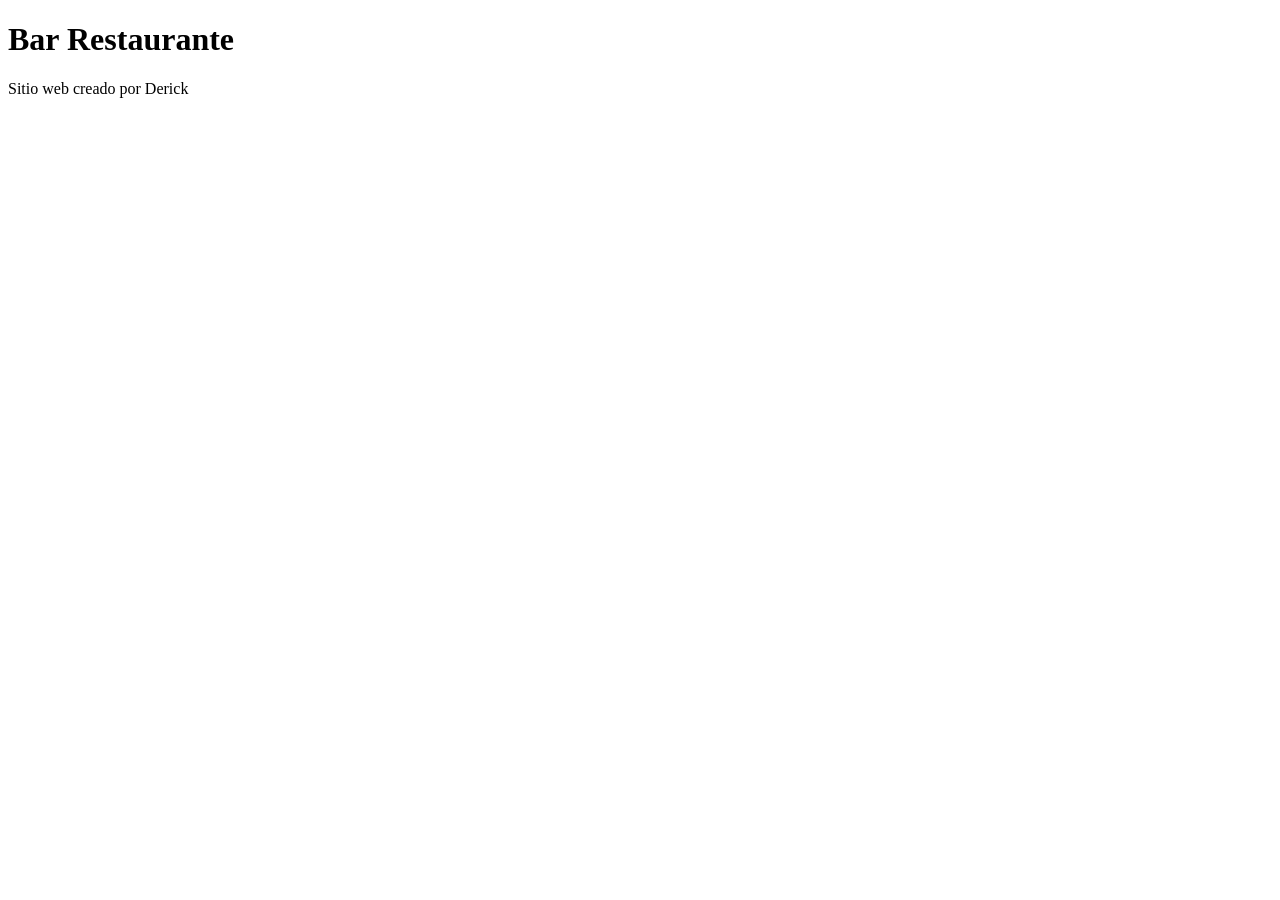
==== index.html @ 0890ff4d "crea estructura del proyecto" ====
<!DOCTYPE html>
<html lang="es">
<head>
    <meta charset="UTF-8">
    <meta name="viewport" content="width=device-width, initial-scale=1.0">
    <title>Mi sitio</title>
</head>
<body>
    <h1>Bar Restaurante</h1>
    <p>Sitio web creado por Derick</p>
</body>
</html>
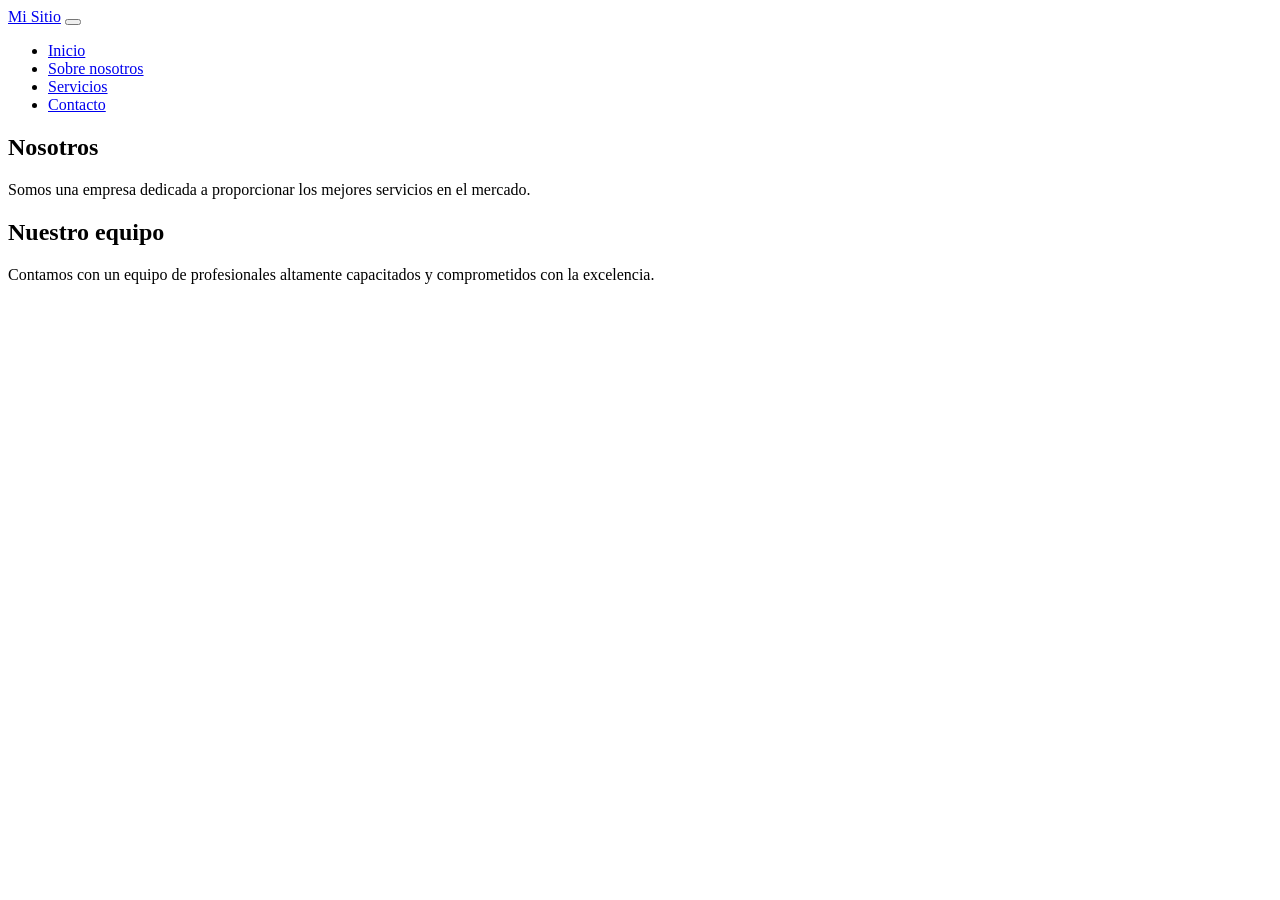
==== commit 2574e749: "Pagina de Inicio" ====
--- a/index.html
+++ b/index.html
@@ -3,10 +3,48 @@
 <head>
     <meta charset="UTF-8">
     <meta name="viewport" content="width=device-width, initial-scale=1.0">
+
+
+
+
+    <meta name="description" content="Descripción de mi página web">
     <title>Mi sitio</title>
-</head>
-<body>
-    <h1>Bar Restaurante</h1>
-    <p>Sitio web creado por Derick</p>
+     <link rel="stylesheet" href="estilos.css">
+     </head>
+    <body>
+    <header class="header">
+        <a href="index.html" class="logo">Mi Sitio</a>
+
+        <button class="hamburguesa" id="menu">
+            <span></span>
+            <span></span>
+            <span></span>
+        </button>
+
+        <nav class="menu" id="menu">
+            <ul>
+                <li><a href="index.html">Inicio</a></li>
+                <li><a href="nosotros.html">Sobre nosotros</a></li>
+                <li><a href="servicios.html">Servicios</a></li>
+                <li><a href="contacto.html">Contacto</a></li>
+            </ul>
+        </nav>
+    </header>
+    <main>
+    <section class="historia">
+        <h1>Nosotros</h1>
+        <p>Somos una empresa dedicada a proporcionar los mejores servicios en el mercado.</p>
+    </section>
+
+    <section class="equipo">
+        <h2>Nuestro equipo</h2>
+        <p>Contamos con un equipo de profesionales altamente capacitados y comprometidos con la excelencia.</p>
+    </section>
+
+</main>
+
+<script src="js/main.js"></script>
+
+
 </body>
 </html>
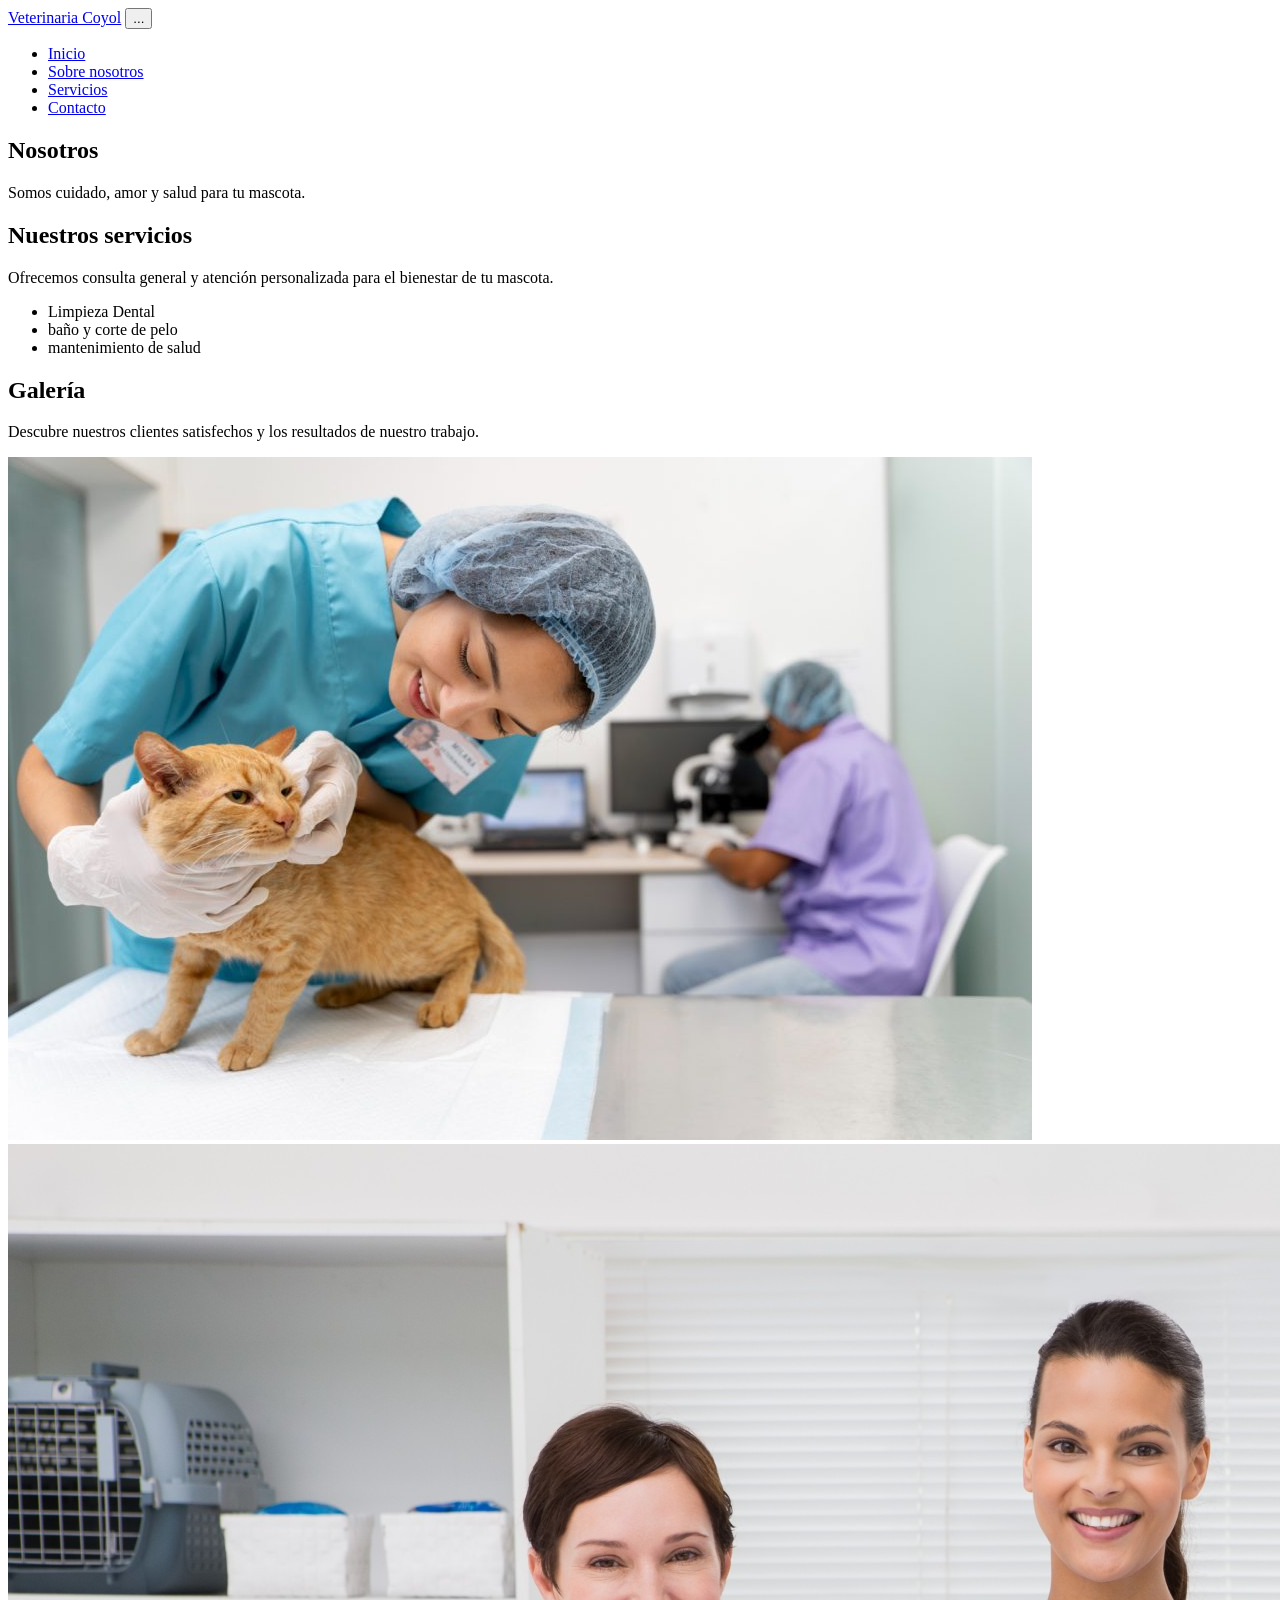
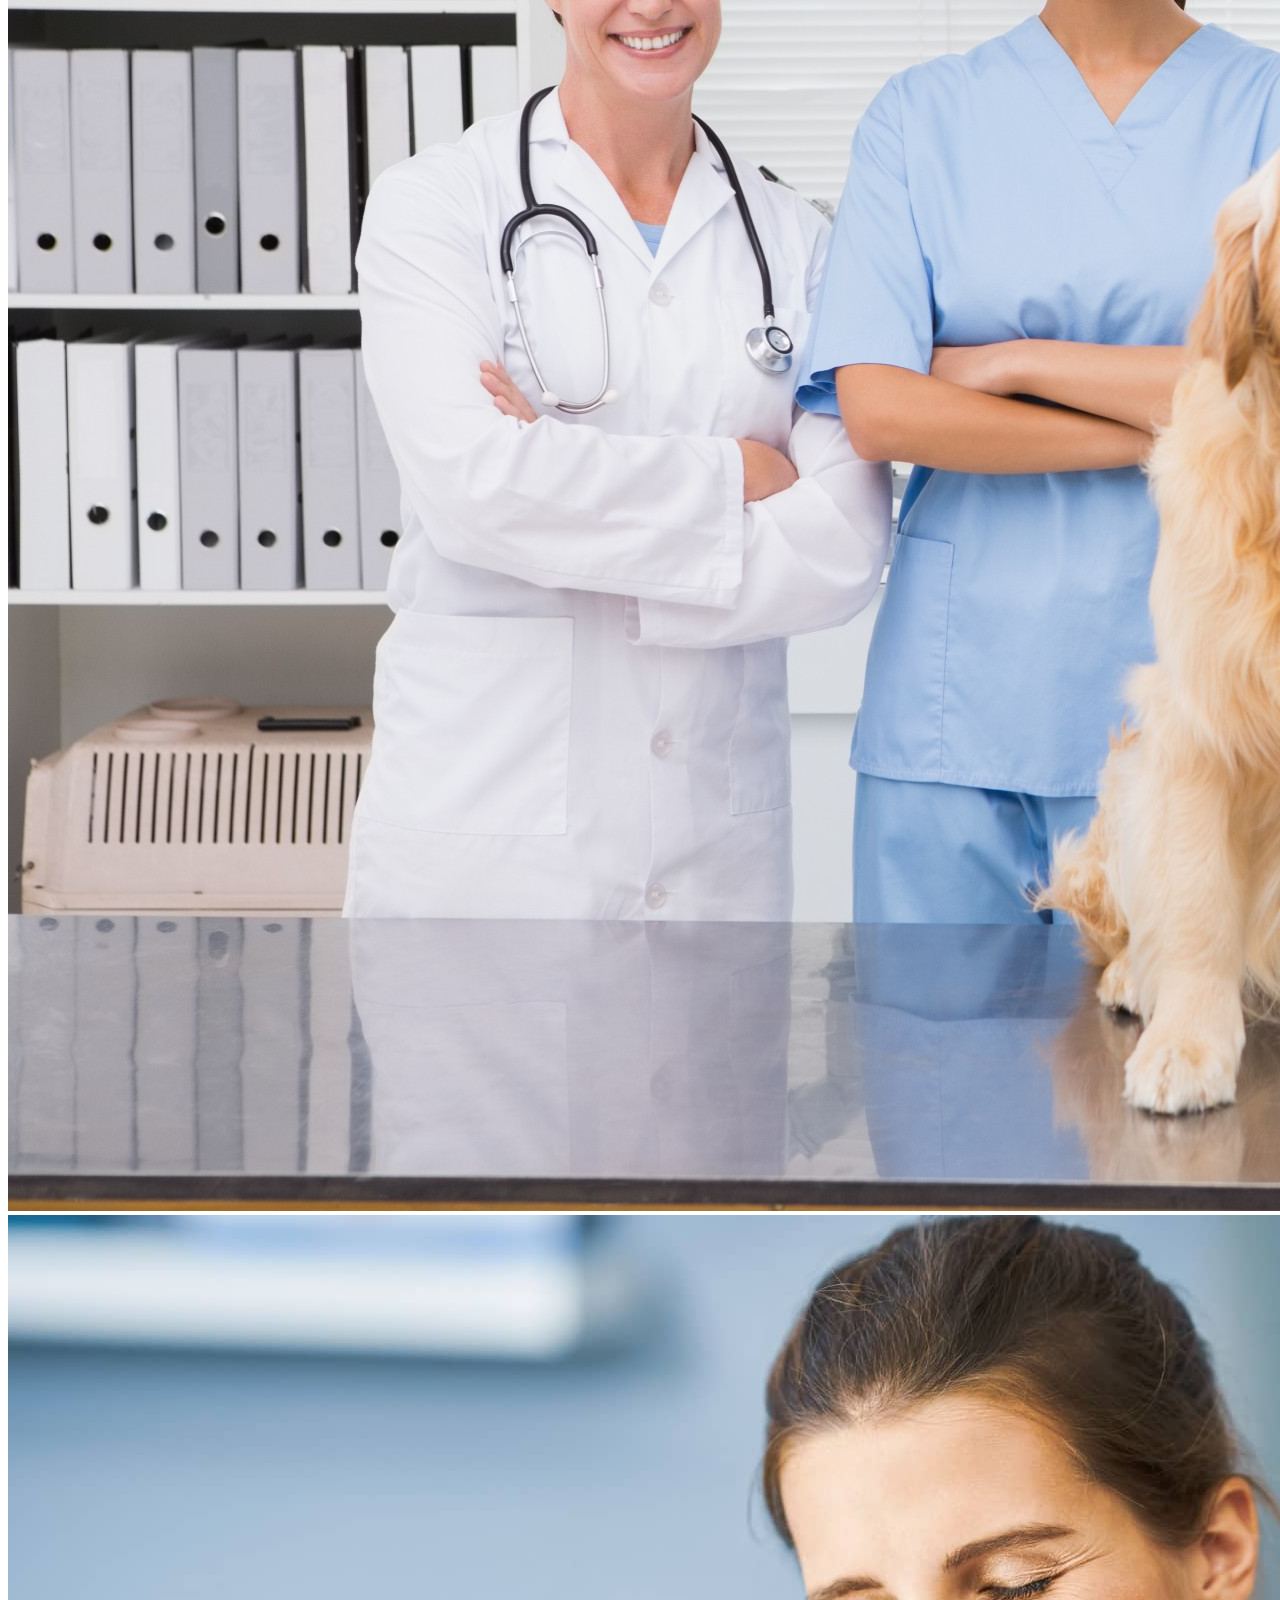
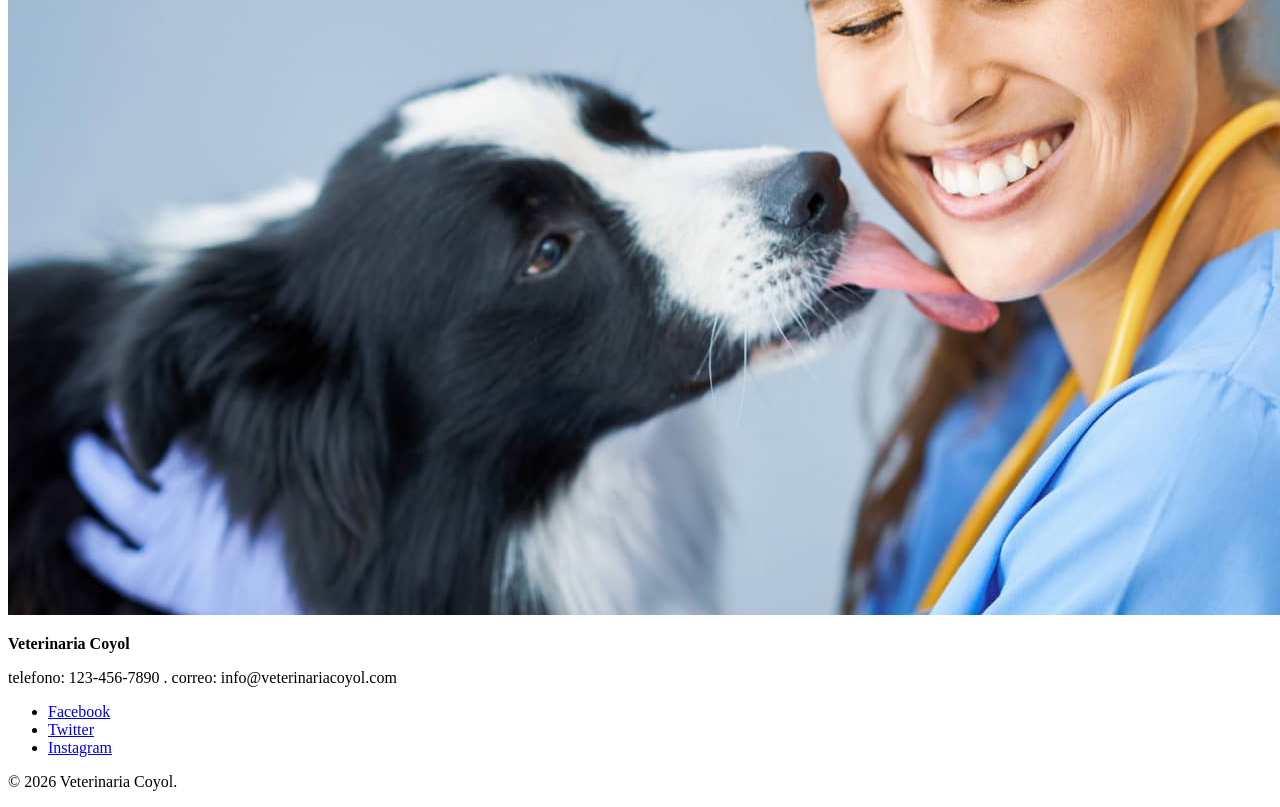
==== commit 7ee4ccf7: "Pagina Contacto" ====
--- a/index.html
+++ b/index.html
@@ -1,50 +1,70 @@
 <!DOCTYPE html>
 <html lang="es">
 <head>
-    <meta charset="UTF-8">
-    <meta name="viewport" content="width=device-width, initial-scale=1.0">
+  <meta charset="UTF-8">
+  <meta name="viewport" content="width=device-width, initial-scale=1.0">
+  <title>Veterinaria Coyol</title>
+  <link rel="stylesheet" href="estilos.css">
+</head>
+<body>
 
+<header class="header">
+  <a href="index.html" class="logo">Veterinaria Coyol</a>
+  <button class="hamburguesa" id="menu">
+    ...
+  </button>
 
+  <nav class="menu" id="menu">
+    <ul>
+      <li><a href="index.html">Inicio</a></li>
+      <li><a href="nosotros.html">Sobre nosotros</a></li>
+      <li><a href="servicios.html">Servicios</a></li>
+      <li><a href="contacto.html">Contacto</a></li>
+    </ul>
+  </nav>
+</header>
+<main>
+  <section class="portada">
+    <h1>Nosotros</h1>
+    <p>Somos cuidado, amor y salud para tu mascota.</p>
+  </section>
 
+  <section class="servicios">
+    <h2>Nuestros servicios</h2>
+    <p>Ofrecemos consulta general y atención personalizada para el bienestar de tu mascota.</p>
+    <ul>
+      <li>Limpieza Dental</li>
+      <li>baño y corte de pelo</li>
+      <li>mantenimiento de salud</li>
+    </ul>
+  </section>
 
-    <meta name="description" content="Descripción de mi página web">
-    <title>Mi sitio</title>
-     <link rel="stylesheet" href="estilos.css">
-     </head>
-    <body>
-    <header class="header">
-        <a href="index.html" class="logo">Mi Sitio</a>
-
-        <button class="hamburguesa" id="menu">
-            <span></span>
-            <span></span>
-            <span></span>
-        </button>
-
-        <nav class="menu" id="menu">
-            <ul>
-                <li><a href="index.html">Inicio</a></li>
-                <li><a href="nosotros.html">Sobre nosotros</a></li>
-                <li><a href="servicios.html">Servicios</a></li>
-                <li><a href="contacto.html">Contacto</a></li>
-            </ul>
-        </nav>
-    </header>
-    <main>
-    <section class="historia">
-        <h1>Nosotros</h1>
-        <p>Somos una empresa dedicada a proporcionar los mejores servicios en el mercado.</p>
-    </section>
-
-    <section class="equipo">
-        <h2>Nuestro equipo</h2>
-        <p>Contamos con un equipo de profesionales altamente capacitados y comprometidos con la excelencia.</p>
-    </section>
+  <section class="galeria">
+    <h2>Galería</h2>
+    <p>Descubre nuestros clientes satisfechos y los resultados de nuestro trabajo.</p>
+    <div class="fotos">
+      <img src="img/vet1.jpg" alt="Describe la foto 1">
+      <img src="img/vet2.jpg" alt="Describe la foto 2">
+        <img src="img/vet3.jpg" alt="Describe la foto 3">
+    </div>
+      </section>
 
 </main>
+<footer>
+  <div>
+    <p><strong>Veterinaria Coyol</strong></p>
+    <p>telefono: 123-456-7890 . correo: info@veterinariacoyol.com</p>
+  </div>
+  <ul class="redes">
+    <li><a href="https://www.facebook.com/" target="_blank" rel="noopener">Facebook</a></li>
+    <li><a href="https://twitter.com/" target="_blank" rel="noopener">Twitter</a></li>
+    <li><a href="https://www.instagram.com/" target="_blank" rel="noopener">Instagram</a></li>
+  </ul>
+  <p>&copy; 2026 Veterinaria Coyol.</p>
+</footer>
 
 <script src="js/main.js"></script>
 
+</body>
+</html>
 
-</body>
-</html>
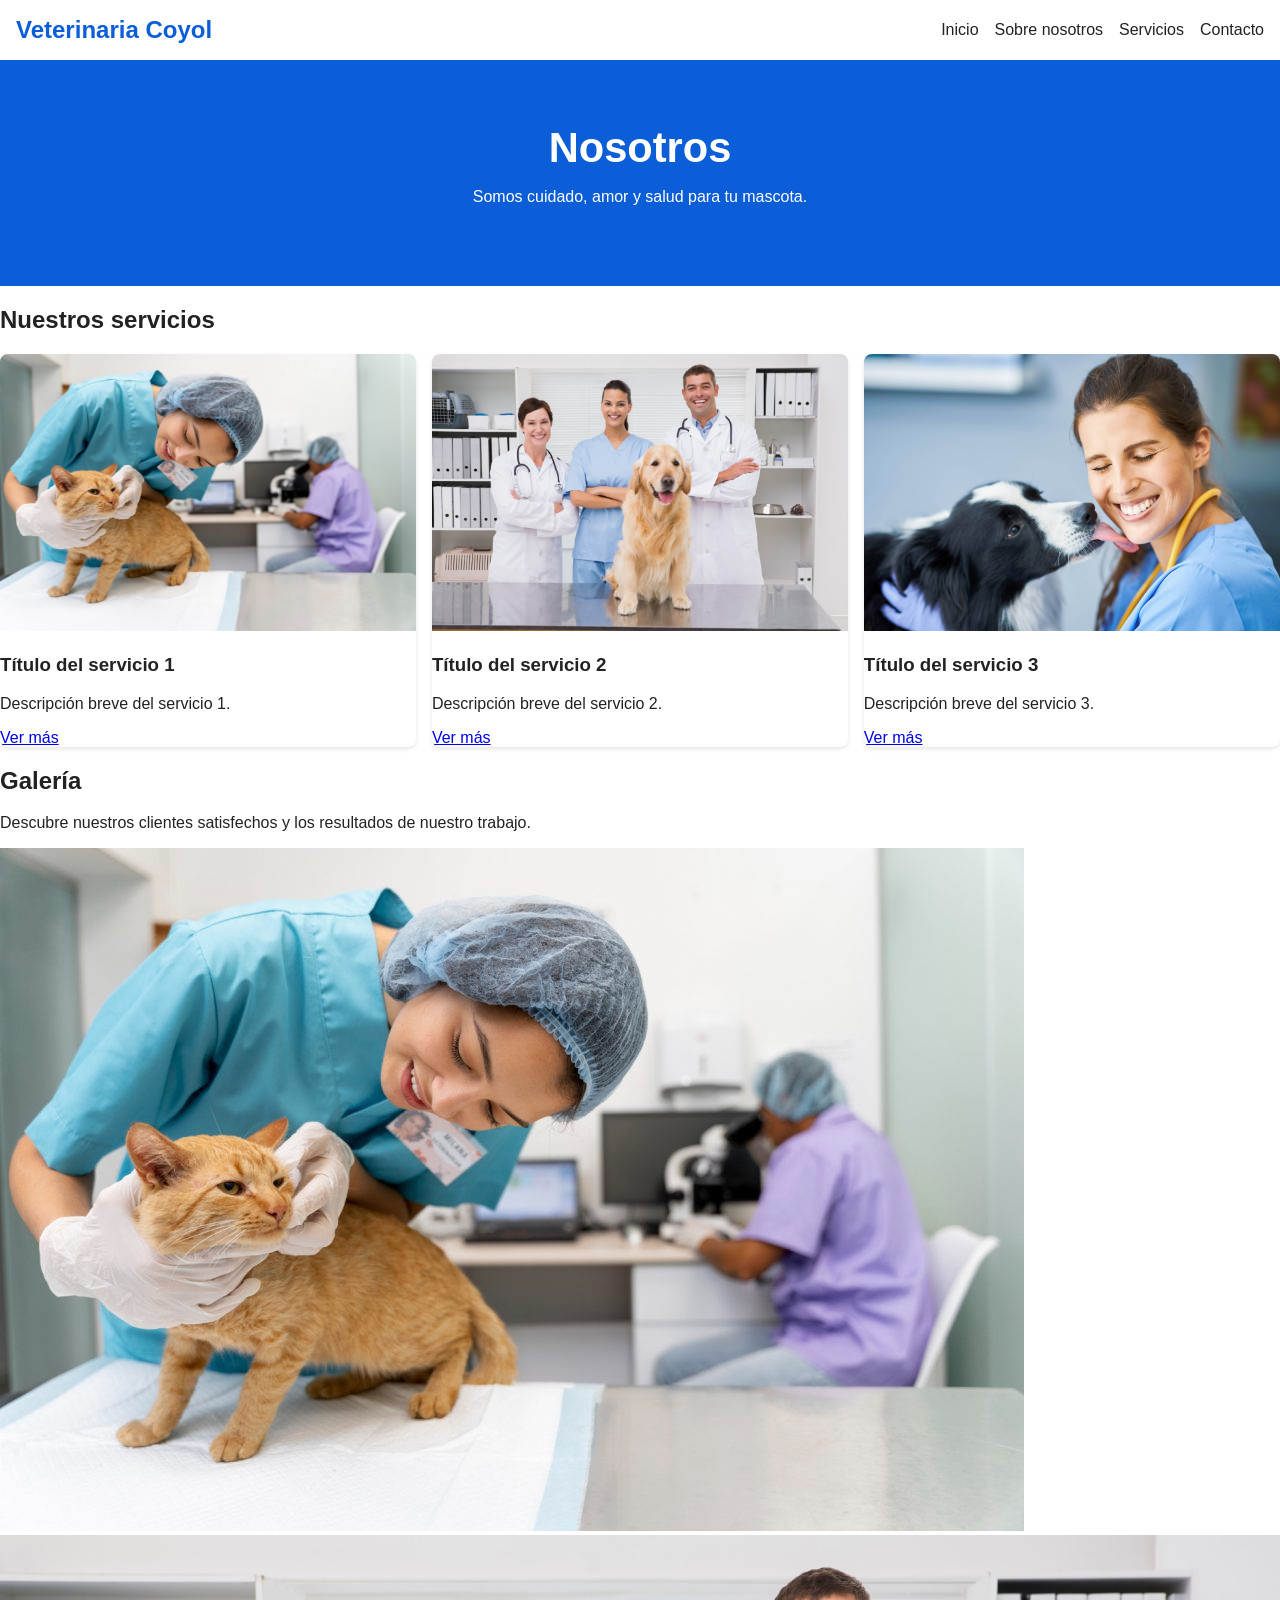
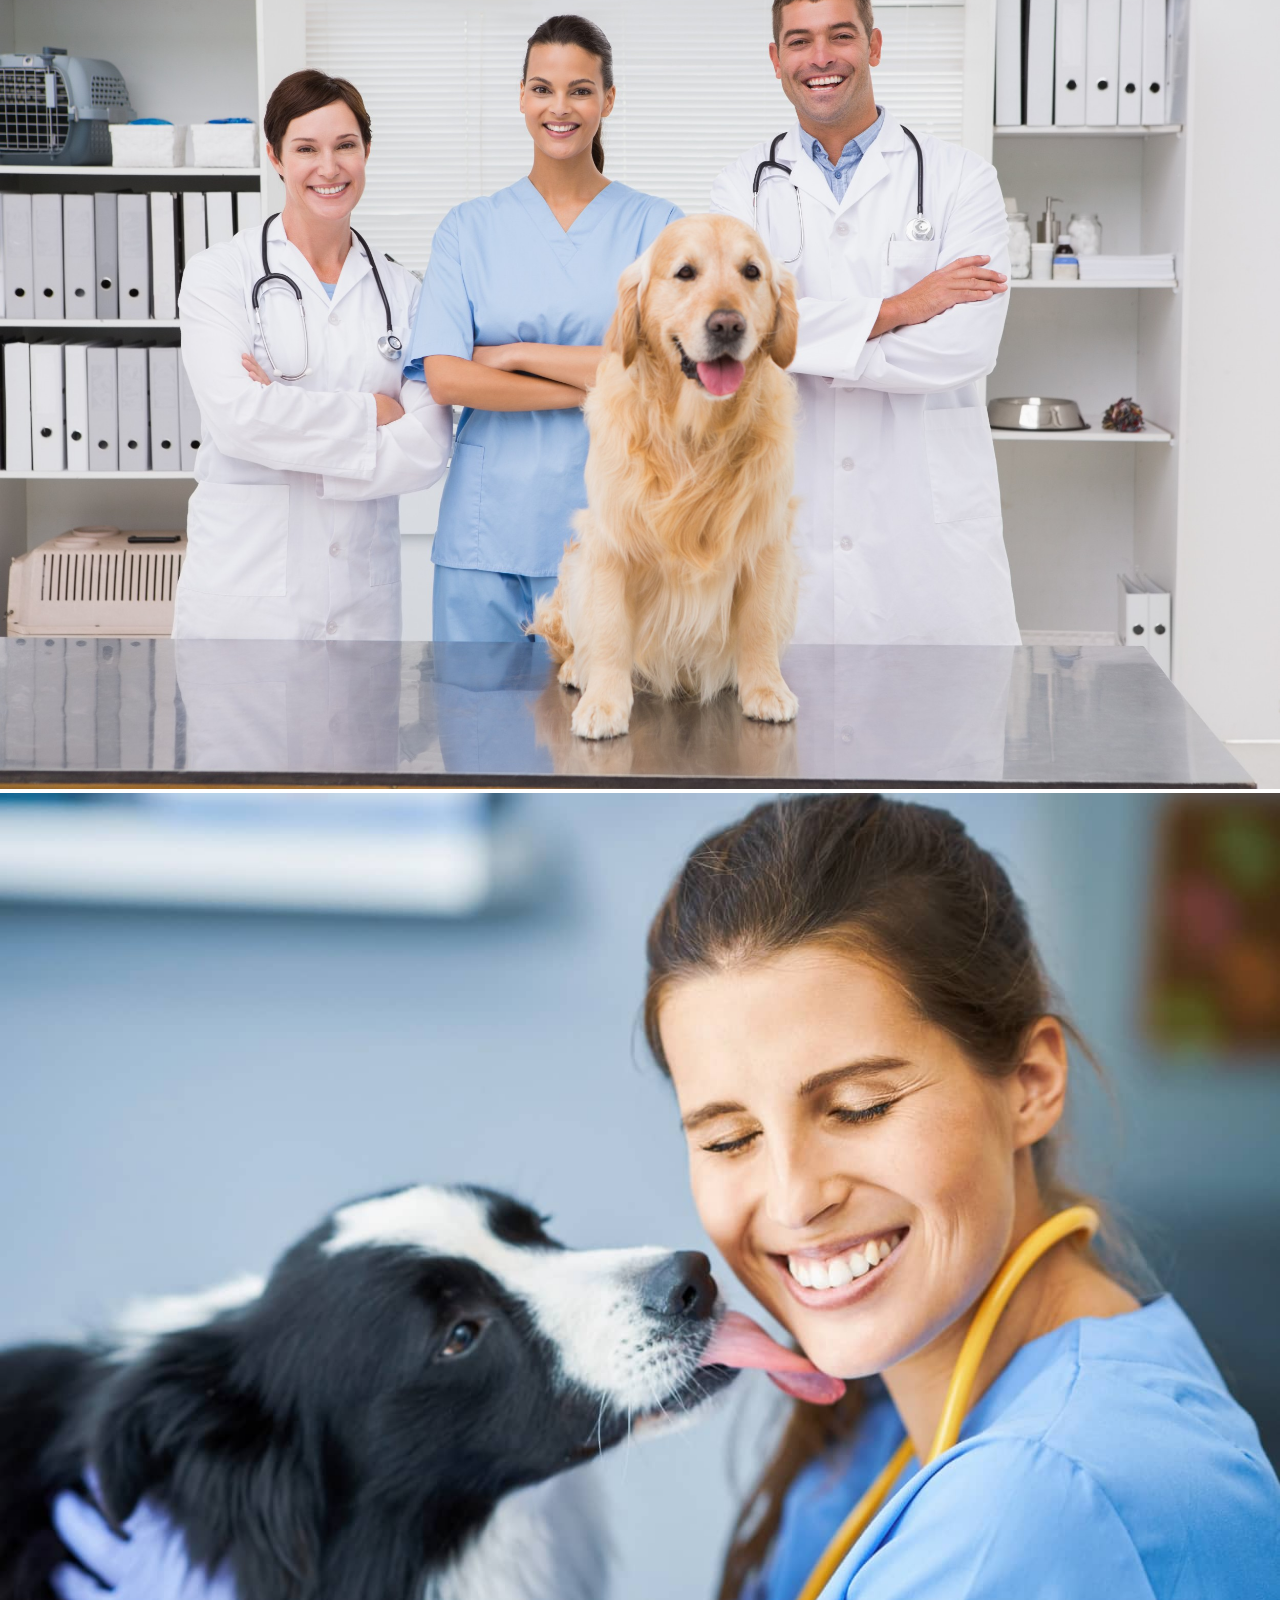
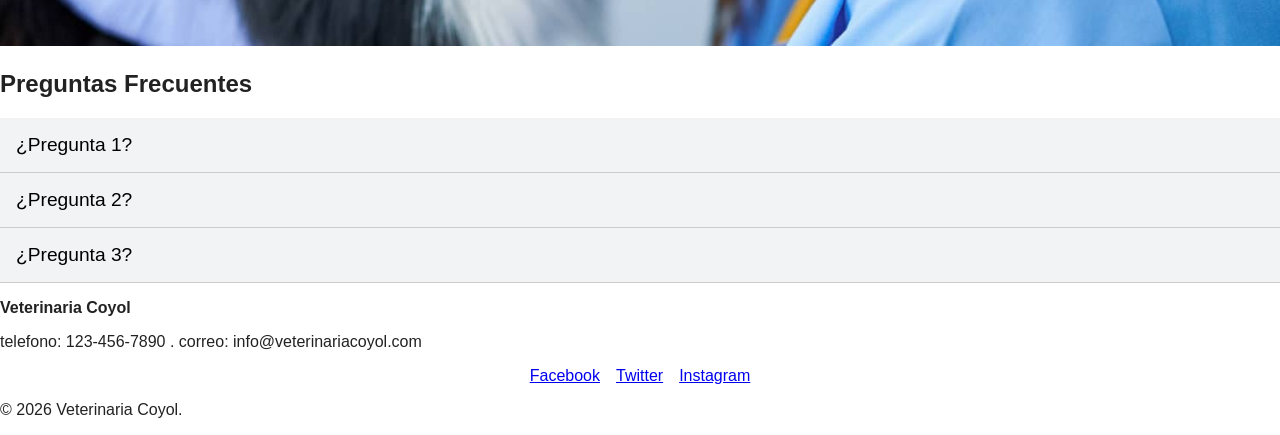
==== commit 70b1338d: "Estilos agregados en INDEX" ====
--- a/index.html
+++ b/index.html
@@ -4,14 +4,16 @@
   <meta charset="UTF-8">
   <meta name="viewport" content="width=device-width, initial-scale=1.0">
   <title>Veterinaria Coyol</title>
-  <link rel="stylesheet" href="estilos.css">
+  <link rel="stylesheet" href="css/estilos.css">
 </head>
 <body>
 
 <header class="header">
   <a href="index.html" class="logo">Veterinaria Coyol</a>
   <button class="hamburguesa" id="menu">
-    ...
+    <span></span>
+    <span></span>
+    <span></span>
   </button>
 
   <nav class="menu" id="menu">
@@ -31,12 +33,29 @@
 
   <section class="servicios">
     <h2>Nuestros servicios</h2>
-    <p>Ofrecemos consulta general y atención personalizada para el bienestar de tu mascota.</p>
-    <ul>
-      <li>Limpieza Dental</li>
-      <li>baño y corte de pelo</li>
-      <li>mantenimiento de salud</li>
-    </ul>
+    <div class="cards" id="cards">
+
+    <article class="tarjeta">
+        <img src="img/vet1.jpg" alt="Servicio 1">
+        <h3>Título del servicio 1</h3>
+        <p>Descripción breve del servicio 1.</p>
+        <a href="servicios.html" class="boton">Ver más</a>
+    </article>
+
+    <article class="tarjeta">
+        <img src="img/vet2.jpg" alt="Servicio 2">
+        <h3>Título del servicio 2</h3>
+        <p>Descripción breve del servicio 2.</p>
+        <a href="servicios.html" class="boton">Ver más</a>
+    </article>
+    <article class="tarjeta">
+        <img src="img/vet3.jpg" alt="Servicio 3">
+        <h3>Título del servicio 3</h3>
+        <p>Descripción breve del servicio 3.</p>
+        <a href="servicios.html" class="boton">Ver más</a>
+    </article>
+
+</div>
   </section>
 
   <section class="galeria">
@@ -48,6 +67,37 @@
         <img src="img/vet3.jpg" alt="Describe la foto 3">
     </div>
       </section>
+
+      <section class="preguntas">
+    <h2>Preguntas Frecuentes</h2>
+
+    <div class="acordion">
+
+        <div class="item">
+            <button class="titulo">¿Pregunta 1?</button>
+            <div class="contenido">
+                <p>Respuesta 1</p>
+            </div>
+        </div>
+
+        <div class="item">
+            <button class="titulo">¿Pregunta 2?</button>
+            <div class="contenido">
+                <p>Respuesta 2</p>
+            </div>
+        </div>
+
+        <div class="item">
+            <button class="titulo">¿Pregunta 3?</button>
+            <div class="contenido">
+                <p>Respuesta 3</p>
+            </div>
+        </div>
+
+    </div>
+</section>
+
+    
 
 </main>
 <footer>
--- a/css/estilos.css
+++ b/css/estilos.css
@@ -0,0 +1,180 @@
+*, *::before, *::after {
+    box-sizing: border-box;
+}
+
+body {
+    margin: 0;
+    font-family: Arial, sans-serif;
+    color: var(--color-texto);
+}
+
+img {
+    max-width: 100%;
+    height: auto;
+}
+
+:root {
+    --color-principal: #0b5ed7;
+    --color-texto: #222;
+    --ancho-max: 1140px;
+}
+
+.contenedor {
+    width: 100%;
+    max-width: var(--ancho-max);
+    margin: 0 auto;
+    padding: 0 1rem;
+}
+
+.header {
+    display: flex;
+    justify-content: space-between;
+    align-items: center;
+    padding: 1rem;
+}
+.logo {
+    font-size: 1.5rem;
+    font-weight: bold;
+    color: var(--color-principal);
+    text-decoration: none;
+}
+.menu ul {
+    display: flex;
+    gap: 1rem;
+    list-style: none;
+    margin: 0;
+    padding: 0;
+}
+
+.menu a {
+    color: var(--color-texto);
+    text-decoration: none;
+}
+
+.menu a:hover {
+    color: var(--color-principal);
+}
+.hamburguesa {
+    display: flex;
+    flex-direction: column;
+    gap: 5px;
+    padding: .5rem;
+    background: none;
+    border: 0;
+    cursor: pointer;
+}
+
+.hamburguesa span {
+    display: block;
+    width: 25px;
+    height: 3px;
+    background-color: var(--color-texto);
+    border-radius: 2px;
+    transition: transform .2s, opacity .2s;
+}
+.portada {
+    padding: 3rem 1rem;
+    text-align: center;
+    background: var(--color-principal);
+    color: #fff;
+}
+
+.portada h1 {
+    margin: 0 0 1rem;
+    font-size: 1.8rem;
+}
+.footer {
+    display: flex;
+    flex-direction: column;
+    gap: 1rem;
+    padding: 2rem 1rem;
+    background: #222;
+    color: #fff;
+    text-align: center;
+}
+
+.footer a {
+    color: #fff;
+    text-decoration: none;
+}
+.redes {
+    display: flex;
+    justify-content: center;
+    gap: 1rem;
+    list-style: none;
+    margin: 0;
+    padding: 0;
+}
+.cards {
+    display: flex;
+    flex-wrap: wrap;
+    gap: 1rem;
+}
+
+.tarjeta {
+    width: 100%;
+    background: #fff;
+    border-radius: 8px;
+    box-shadow: 0 2px 4px rgba(0, 0, 0, 0.1);
+    overflow: hidden;
+    transition: transform 0.2s;
+}
+
+.tarjeta:hover {
+    transform: translateY(-4px);
+}
+
+.acordion .titulo {
+    width: 100%;
+    padding: 1rem;
+    text-align: left;
+    font-size: 1.2rem;
+    background: #f1f3f5;
+    border: 0;
+    border-bottom: 1px solid #ccc;
+    cursor: pointer;
+}
+
+.acordion .contenido {
+    display: none;
+    padding: 1rem;
+}
+
+.acordion .item.activo .contenido {
+    display: block;
+}
+
+/* base: celular */
+.menu { display: none; }        /* lo abrirá la hamburguesa */
+
+@media (min-width: 501px) {
+  .portada h1 { font-size: 2.1rem; }
+}
+
+@media (min-width: 701px) {
+  .portada { padding: 4rem 2rem; }
+  .footer {
+    flex-direction: row;
+    justify-content: space-between;
+    align-items: center;
+    text-align: left;
+  }
+}
+
+@media (min-width: 991px) {
+  .menu { display: block; }       /* menú normal en pantalla grande */
+  .hamburguesa { display: none; }
+  .portada h1 { font-size: 2.6rem; }
+}
+
+@media (min-width: 701px) {
+    .tarjeta {
+        width: calc(50% - .5rem);
+    }
+}
+
+@media (min-width: 991px) {
+    .tarjeta {
+        width: calc(33.33% - .67rem);
+    }
+}
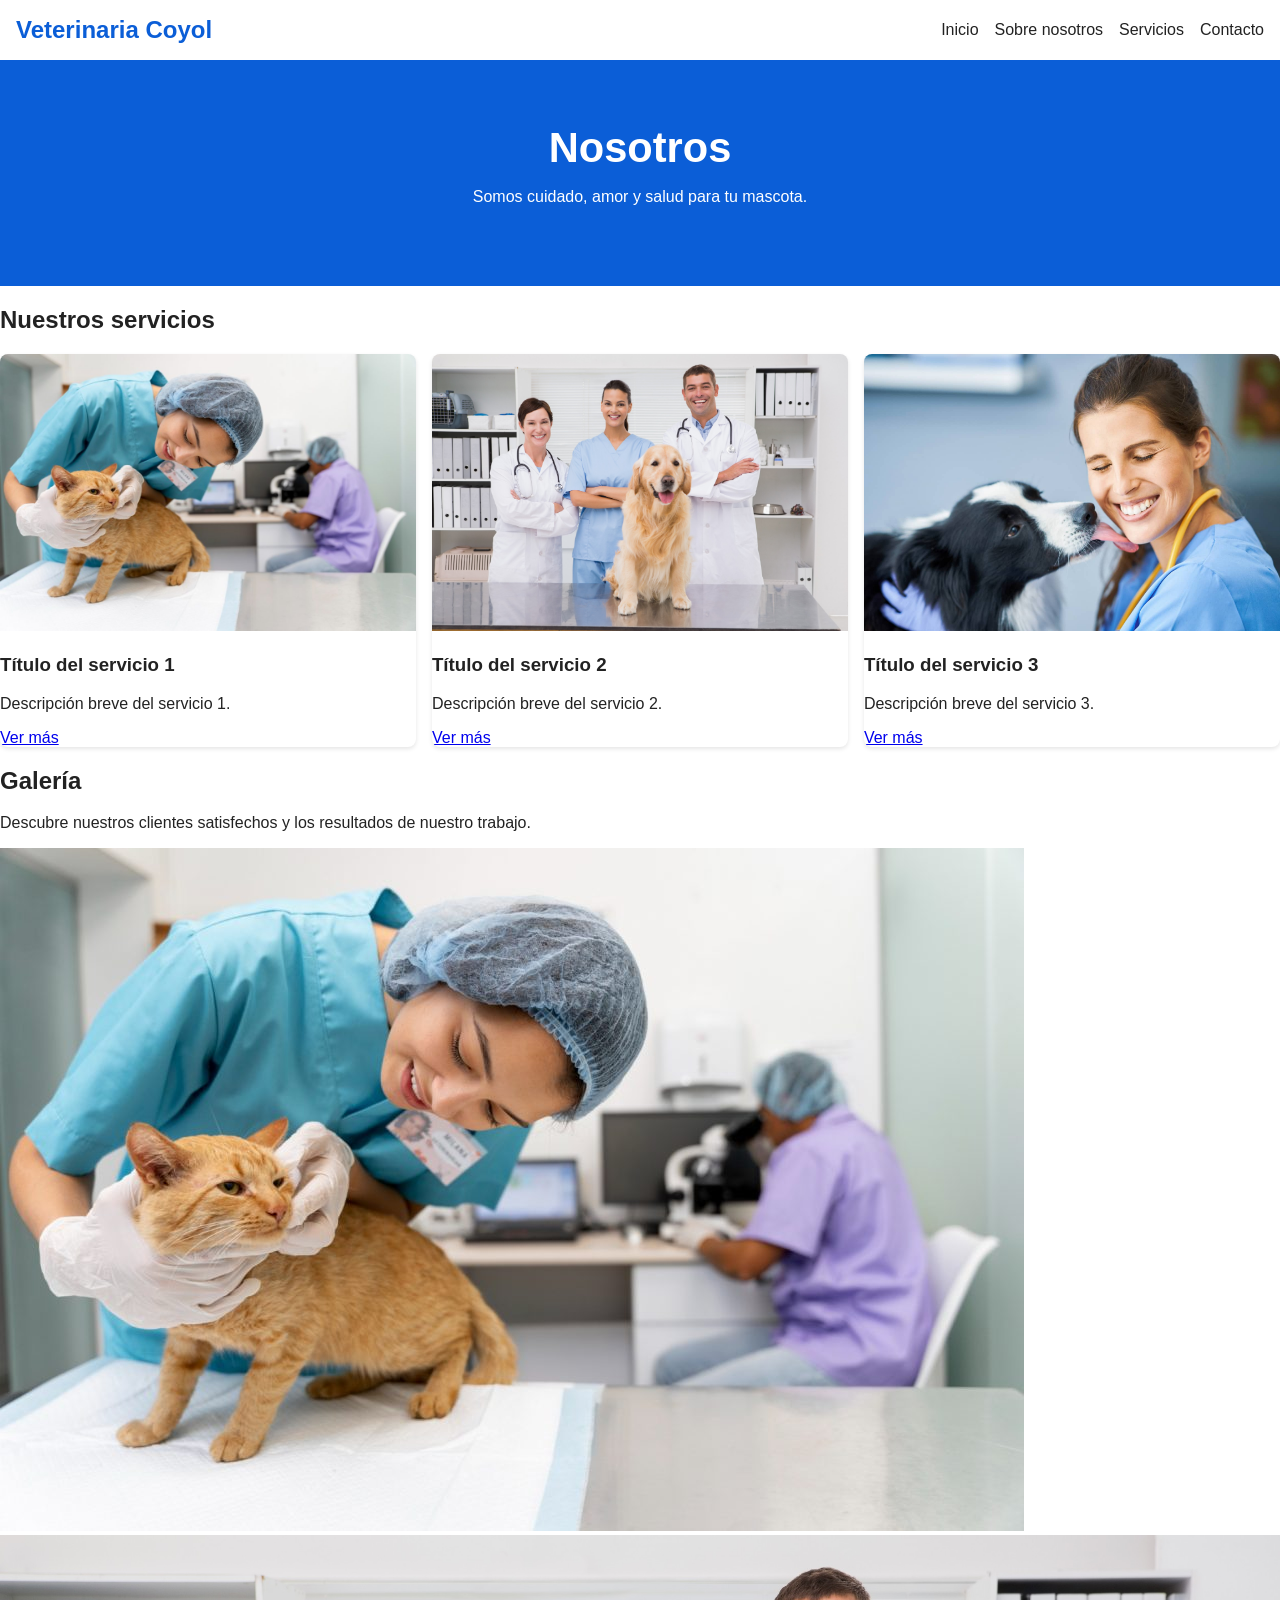
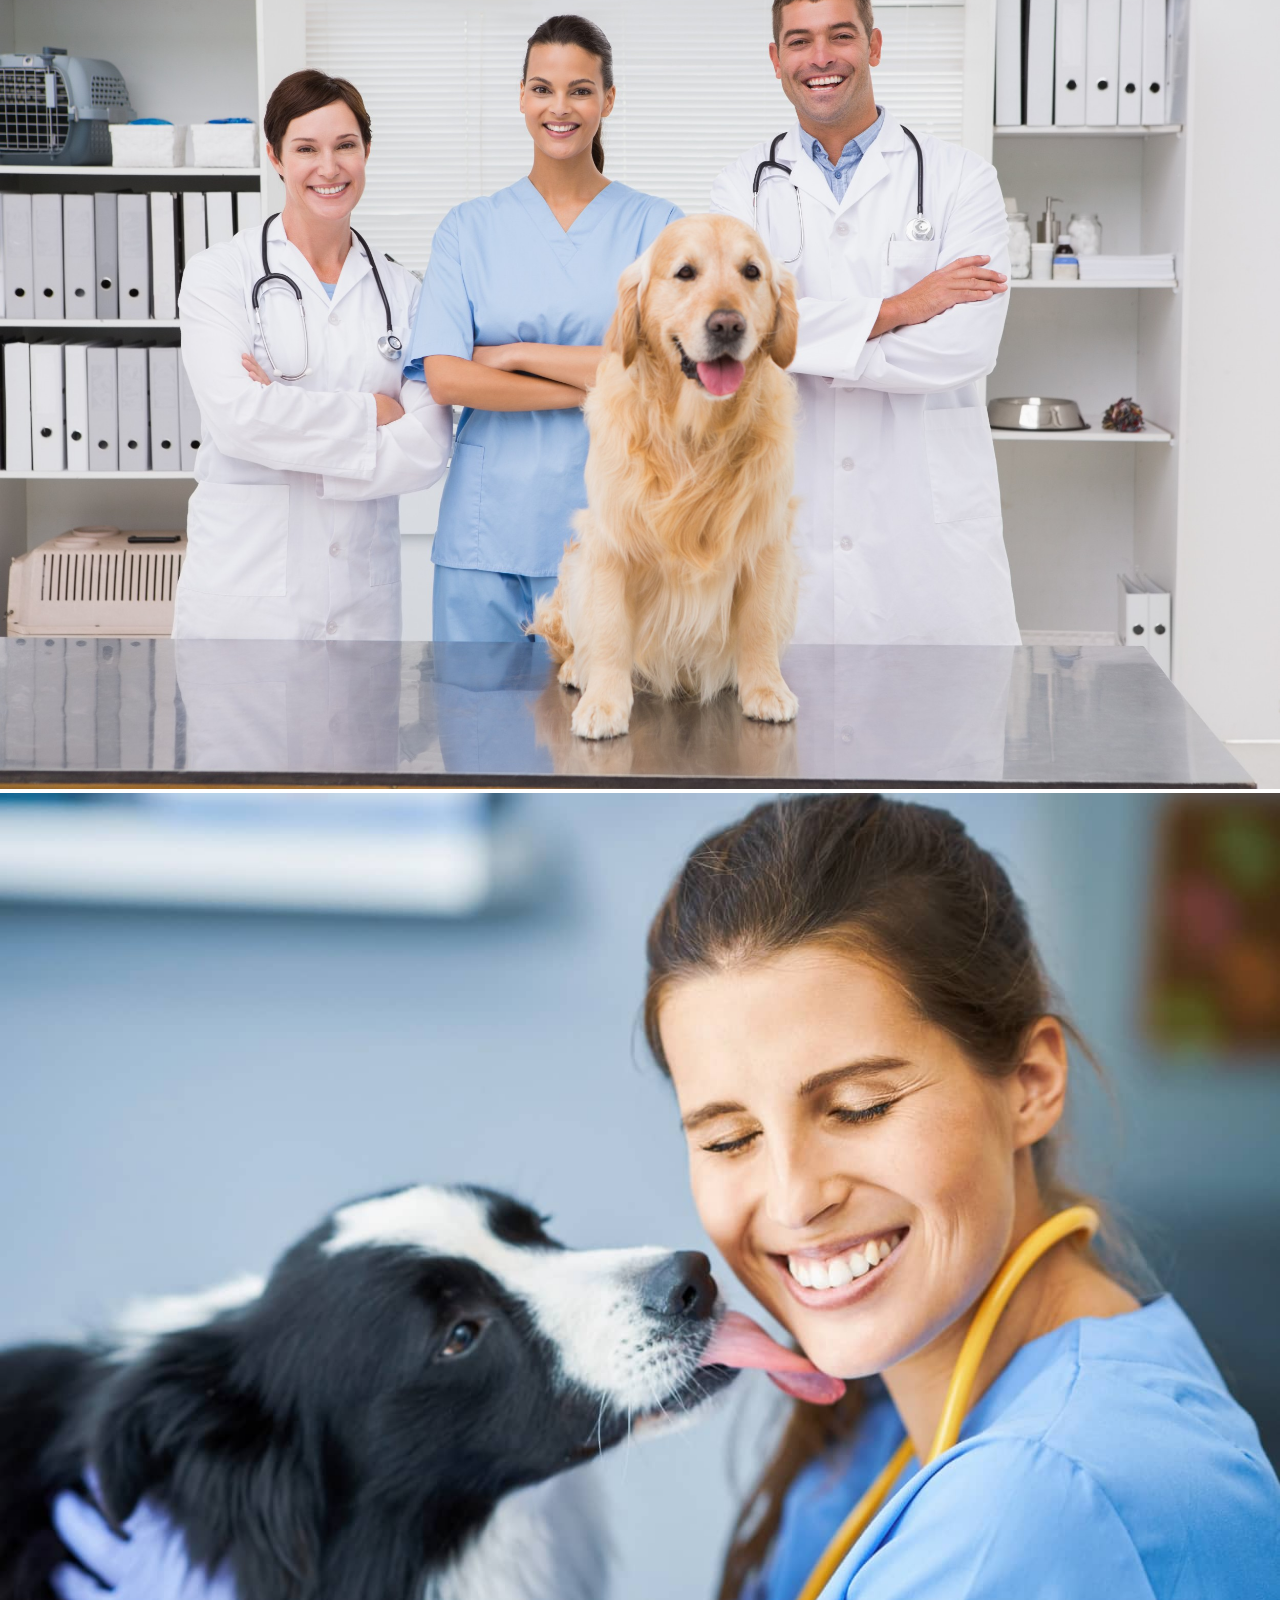
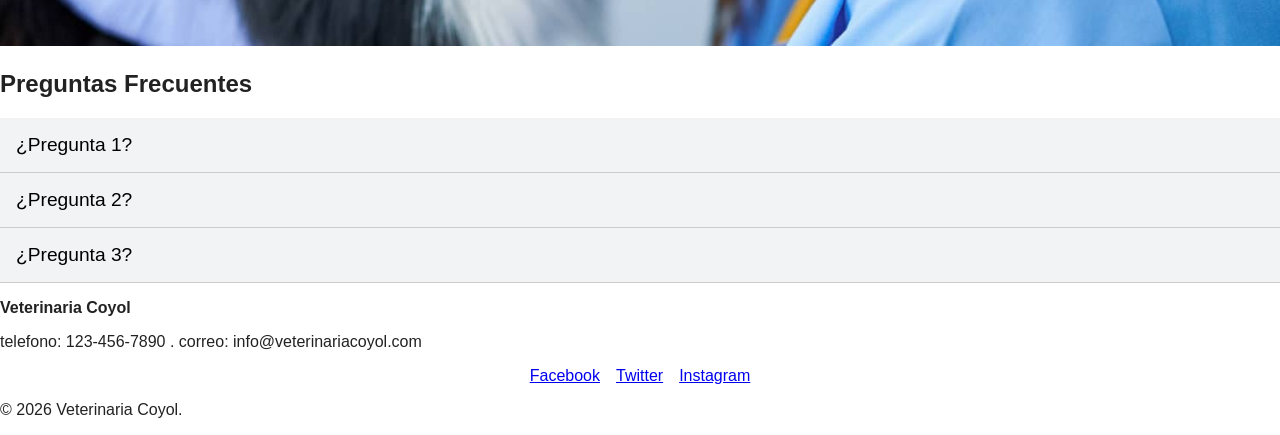
==== commit d2f1f17d: "agrega menu y acordeon" ====
--- a/index.html
+++ b/index.html
@@ -10,7 +10,7 @@
 
 <header class="header">
   <a href="index.html" class="logo">Veterinaria Coyol</a>
-  <button class="hamburguesa" id="menu">
+  <button class="hamburguesa" id="btnmenu">
     <span></span>
     <span></span>
     <span></span>
@@ -113,8 +113,7 @@
   <p>&copy; 2026 Veterinaria Coyol.</p>
 </footer>
 
-<script src="js/main.js"></script>
+<script src="js/main.js"defer></script>
 
 </body>
-</html>
-
+</html>
--- a/css/estilos.css
+++ b/css/estilos.css
@@ -31,6 +31,7 @@
     justify-content: space-between;
     align-items: center;
     padding: 1rem;
+    flex-wrap: wrap;
 }
 .logo {
     font-size: 1.5rem;
@@ -72,6 +73,24 @@
     border-radius: 2px;
     transition: transform .2s, opacity .2s;
 }
+.hamburguesa.activo span:nth-child(1) {
+    transform: translateY(8px) rotate(45deg);
+}
+
+.hamburguesa.activo span:nth-child(2) {
+    opacity: 0;
+}
+
+.hamburguesa.activo span:nth-child(3) {
+    transform: translateY(-8px) rotate(-45deg);
+}
+
+.portada {
+    padding: 3rem 1rem;
+    text-align: center;
+    background: var(--color-principal);
+    color: #fff;
+}
 .portada {
     padding: 3rem 1rem;
     text-align: center;
@@ -144,37 +163,67 @@
     display: block;
 }
 
-/* base: celular */
-.menu { display: none; }        /* lo abrirá la hamburguesa */
+.menu {
+    display: none;
+    width: 100%;
+}
+
+/* lo abrirá la hamburguesa */
+
+.menu.abierto {
+    display: block;
+}
+
+.menu.abierto ul {
+    flex-direction: column;
+    gap: 0;
+    padding-top: 1rem;
+}
 
 @media (min-width: 501px) {
-  .portada h1 { font-size: 2.1rem; }
+    .portada h1 {
+        font-size: 2.1rem;
+    }
 }
 
 @media (min-width: 701px) {
-  .portada { padding: 4rem 2rem; }
-  .footer {
-    flex-direction: row;
-    justify-content: space-between;
-    align-items: center;
-    text-align: left;
-  }
-}
-
-@media (min-width: 991px) {
-  .menu { display: block; }       /* menú normal en pantalla grande */
-  .hamburguesa { display: none; }
-  .portada h1 { font-size: 2.6rem; }
-}
-
-@media (min-width: 701px) {
+    .portada {
+        padding: 4rem 2rem;
+    }
+
+    .footer {
+        flex-direction: row;
+        justify-content: space-between;
+        align-items: center;
+        text-align: left;
+    }
+
     .tarjeta {
         width: calc(50% - .5rem);
     }
 }
 
 @media (min-width: 991px) {
+    .menu {
+        display: block;
+        width: auto;
+    } /* menú normal en pantalla grande */
+
+    .hamburguesa {
+        display: none;
+    }
+
+    .portada h1 {
+        font-size: 2.6rem;
+    }
+
+    .menu.abierto ul {
+        flex-direction: row;
+        gap: 1rem;
+        padding-top: 0;
+    }
+
     .tarjeta {
-        width: calc(33.33% - .67rem);
-    }
-}+        width: calc(33.333% - .67rem);
+    }
+}
